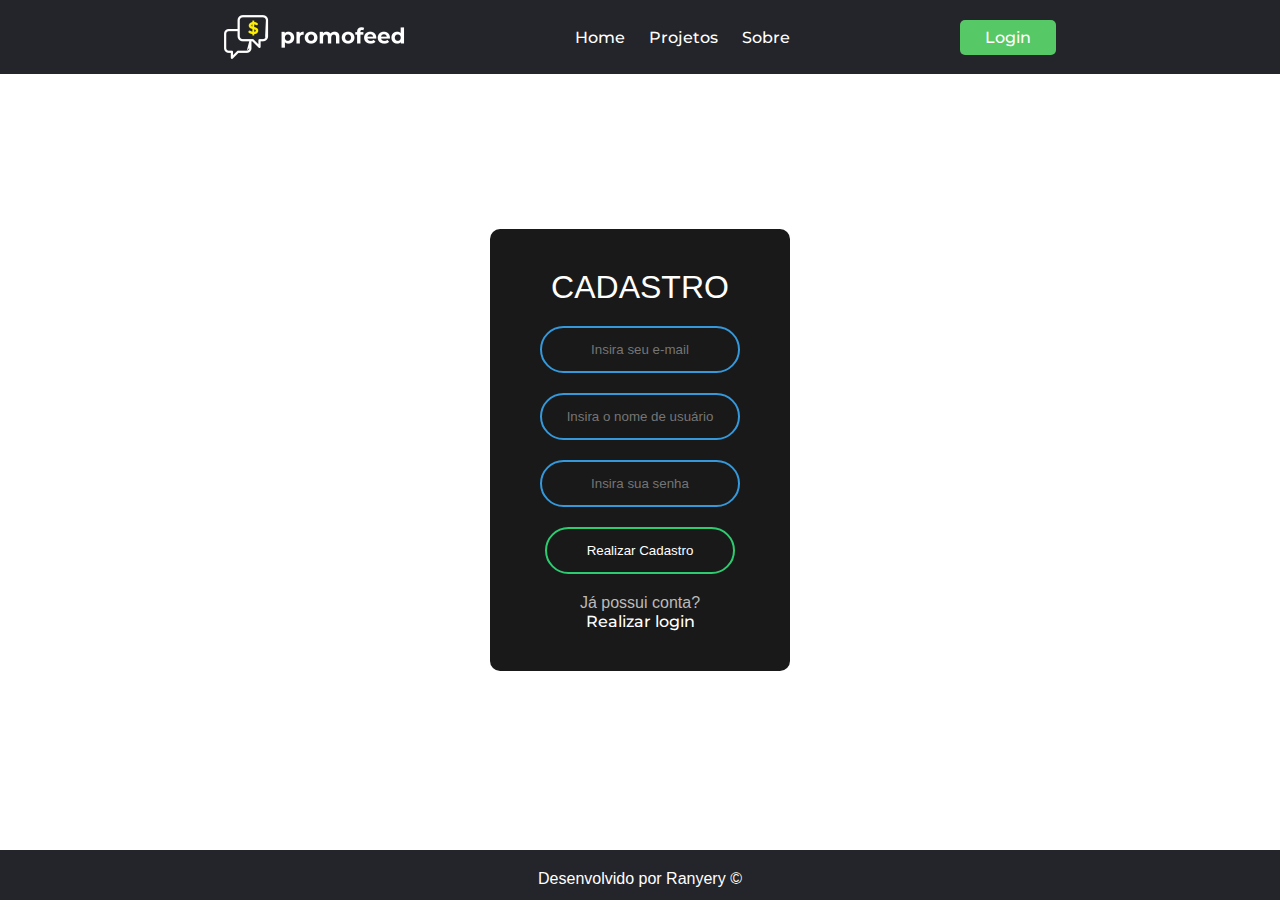
==== cadastro.html @ bb85c1b2 "Correções em andamento" ====
<!DOCTYPE html>
<html lang="pt-br">

<head>
    <meta charset="UTF-8">
    <meta name="viewport" content="width=device-width, initial-scale=1.0">
    <meta http-equiv="X-UA-Compatible" content="ie=edge">
    <title>Promofeed</title>
    <link rel="stylesheet" href="./style.css">
</head>

<body>

    <header>
        <img class="logo" src="./imagens/logopromofeed.png">
        <nav>
            <ul class="nav-links">
                <li><a href="./index.html">Home</a></li>
                <li><a href="#">Projetos</a></li>
                <li><a href="#">Sobre</a></li>
            </ul>
        </nav>
        <a href="#"><button>Login</button></a>
    </header>

    <form class="box" action="index.html" method="POST">

        <h1>Cadastro</h1>
        <input type="text" name="" placeholder="Insira seu e-mail">
        <input type="text" name="" placeholder="Insira o nome de usuário">
        <input type="password" name="" placeholder="Insira sua senha">
        <input type="submit" name="" value="Realizar Cadastro">
        <p style="color: rgb(187, 187, 187);">Já possui conta?<br> <a href="./login.html">Realizar login</a> </p>
        
    </form>

    <div class="footer">
        Desenvolvido por Ranyery &copy;
    </div>

</body>

</html>
---- style.css ----
@import url('https://fonts.googleapis.com/css?family=Montserrat:500');

html {
    font-family: sans-serif;
}

* {
    box-sizing: border-box;
    margin: 0;
    padding: 0;
}

header {
    display: flex;
    justify-content: space-between;
    align-items: center;
    padding: 15px 17.5%;
    background-color: #24252A;
}

.nav-links li {
    display: inline-block;
    padding: 0px 10px;
}

.nav-links li a:hover {
    color: rgb(255, 238, 0);
}

button {
    padding: 8px 25px;
    background-color: rgba(87,200,102,1);
    border: none;
    border-radius: 5px;
    cursor: pointer;
}

button:hover {
    background-color: rgba(87,200,102,0.8);
}

li, a, button, .preco-novo, .preco-antigo {
    font-family: "Montserrat", sans-serif;
    font-weight: 500;
    font-size: 16px;
    color: white;
    text-decoration: none;
}

.lista-produtos, .item-destaque {
    display: flex;
    margin: 0 auto;
    flex-wrap: wrap;
    max-width: 1280px;
}

.lista-produtos > div {
    margin: 10px;
    flex: 1 1 200px;
}

.container-produto {
    text-align: center;
    border-radius: 3px;
    box-shadow: 0 1px 1px 0 rgba(2,0,2,0.35);
}

.info-produto {
    padding: 2px 0 5px;
}

.preco-antigo {
    color: #8d8d8d;
    font-size: 15px;
    margin-top: 5px;
    margin-bottom: -19px;
    text-decoration: line-through;
}

.preco-novo {
    padding-top: 15px;
    margin-top: 5px;
    margin-bottom: 5px;
    font-size: 25px;
    color: #0c415c;
    font-weight: bold;
}

.imagem-item-destaque > img {
    width: 700px;
}

.info-item-destaque > h1 {
    font-size: 40px;
    margin-top: 50px;
}

.item-destaque {
    display: flex;
    flex-wrap: initial;
}

.info-item-destaque > p {
    margin-top: 20px;
    margin-bottom: 20px;
    text-align: justify;
}

.btn-comprar {
    margin-top: 20px;
    margin-left: 0px;
    padding: 8px 25px;
    background-color: tomato;
    border: none;
    border-radius: 5px;
    cursor: pointer;
}

.footer {
    background-color: #24252A;
    color: white;
    height: 50px;
    width: 100%;
    text-align: center;
    position: absolute;
    bottom: 0px;
    left: 0px;
    padding-top: 20px;
}

.box {
    width: 300px;
    padding: 40px;
    position: absolute;
    top: 50%;
    left: 50%;
    transform: translate(-50%, -50%);
    background: #191919;
    text-align: center;
    border-radius: 10px;
}

.box h1 {
    color: white;
    text-transform: uppercase;
    font-weight: 500;
}

.box input[type = "text"], .box input[type = "password"] {
    border: 0;
    background: none;
    display: block;
    margin: 20px auto;
    text-align: center;
    border: 2px solid #3498db;
    padding: 14px 10px;
    width: 200px;
    outline: none;
    color: white;
    border-radius: 24px;
    transition: 0.25s;
}

.box input[type = "text"]:focus,.box input[type = "password"]:focus{
    width: 220px;
    border-color: #2ecc71;
}

.box input[type = "submit"] {
    border: 0;
    background: none;
    display: block;
    margin: 20px auto;
    text-align: center;
    border: 2px solid #2ecc71;
    padding: 14px 40px; 
    outline: none;
    color: white;
    border-radius: 24px;
    transition: 0.25s;
    cursor: pointer;
}

.box input[type = "submit"]:hover {
    background: #2ecc71;;
}
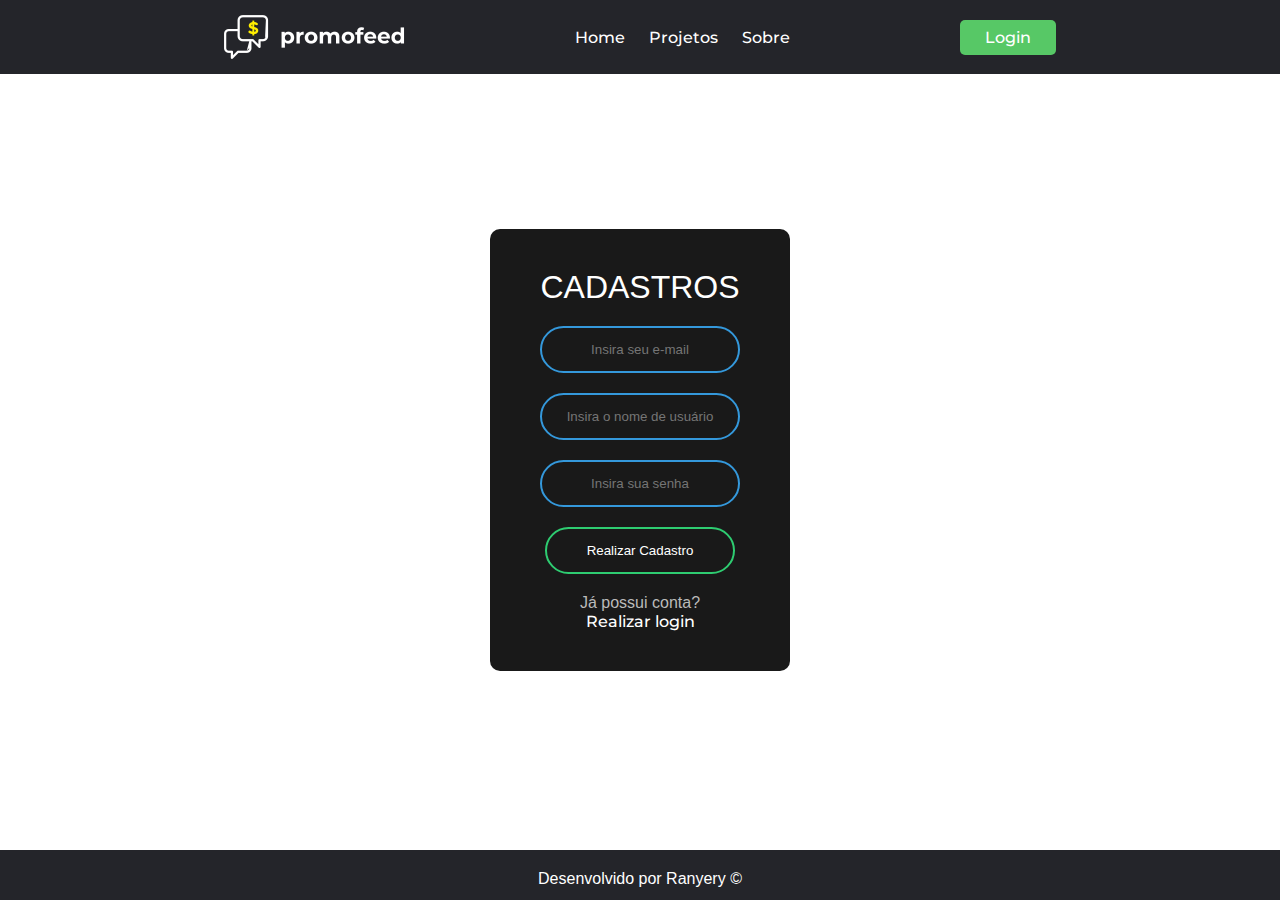
==== commit 680c6dbc: "atualização teste" ====
--- a/cadastro.html
+++ b/cadastro.html
@@ -25,7 +25,7 @@
 
     <form class="box" action="index.html" method="POST">
 
-        <h1>Cadastro</h1>
+        <h1>Cadastros</h1>
         <input type="text" name="" placeholder="Insira seu e-mail">
         <input type="text" name="" placeholder="Insira o nome de usuário">
         <input type="password" name="" placeholder="Insira sua senha">
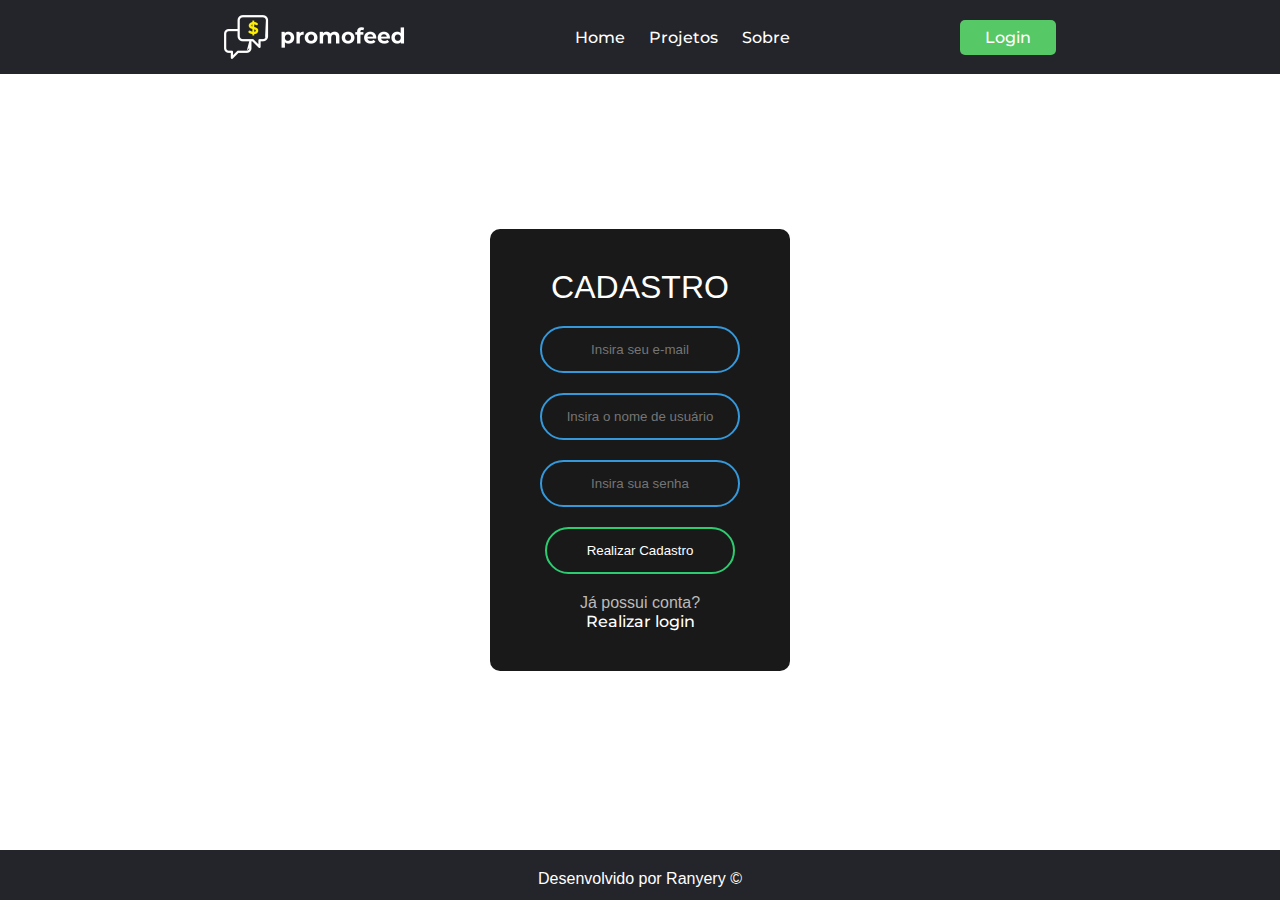
==== commit f63286de: "atualização teste" ====
--- a/cadastro.html
+++ b/cadastro.html
@@ -25,7 +25,7 @@
 
     <form class="box" action="index.html" method="POST">
 
-        <h1>Cadastros</h1>
+        <h1>Cadastro</h1>
         <input type="text" name="" placeholder="Insira seu e-mail">
         <input type="text" name="" placeholder="Insira o nome de usuário">
         <input type="password" name="" placeholder="Insira sua senha">
